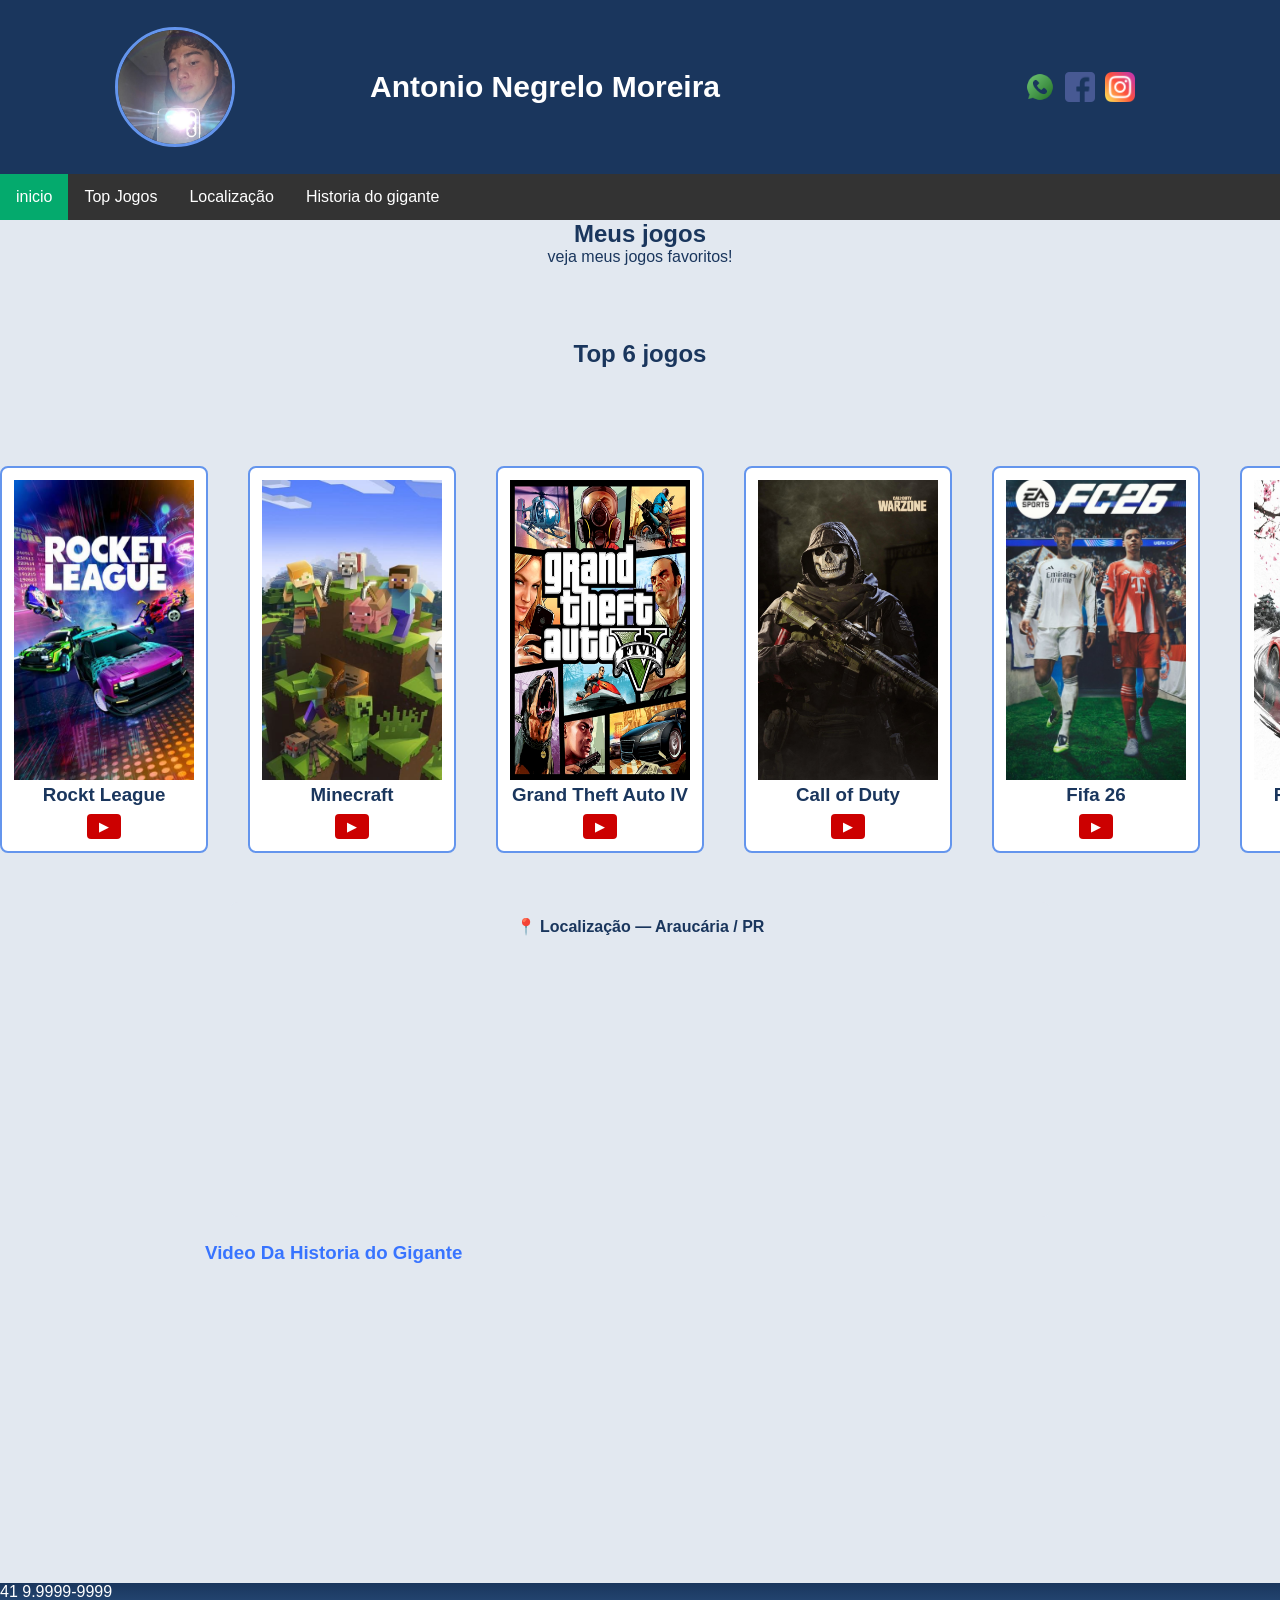
==== index.html @ faa94ea6 "92" ====
<!DOCTYPE html>
<html lang="pt-br">
<head>
<meta charset="UTF-8">

<meta name="viewport" content="width=device-width, initial- scale=1.0">

<title>Home | Antonio Negrelo Moreira</title>
<link rel="stylesheet" href="style.css">
</head>
<body>

<!--header é a parte do cabeçalho do site, é o topo da página-->
<header class="cabecalho-itens">

<img class="cabecalho_imagem" src="antfoto.png" alt="Logo da Página">

<h1 class="titulo_site">Antonio Negrelo Moreira</h1>
<div class="sociais">
<img class="icone-social" src="whatsapp.png" alt="Logo do Whats da Escola">
<img class="icone-social" src="facebook.png" alt="Facebook da Escola">
<img class="icone-social" src="instagram.png" alt="instagram da Escola">
</div>
</header>

<ul class="horizontal">
  <li><a class="active" href="index.html">inicio</a></li>
  <li><a href="top 6 jogos.html">Top Jogos</a></li>
  <li><a href="localização.html">Localização</a></li>
  <li><a href="historia do gigante.html">Historia do gigante</a></li>
</ul>


<!--Seção banner 1 é a parte do paragrafo 1 da página-->
<section class="banner1">
    <div class="banner-texto">
        <h1> Meus jogos </h1>
        <p> veja meus jogos favoritos!</p>
    </div>
</section>

<!--Seção estudantes é a parte do paragrafo 2 da página-->
<section class="estudante">
<h1 class="estudante_titulo">Top 6 jogos</h1>
<p> </p> 

</section>

<!--Seção estudantes é a parte do paragrafo 3 da página-->
<section class="estudante">
<div class="estudantes_todos">
<div class="estudante-div">
<img class="estudante-imagem" src="rocktleague.jpeg" alt="Foto da turma do 1CDS do ano de 2023">
<h3 class="estudante-nome">Rockt League</h3>
<a href="https://www.youtube.com/watch?v=SgSX3gOrj60" target="blank" 
class="botao-trailer"> ▶ </a>
</div>

<div class="estudante-div">
<img class="estudante-imagem" src="minecraft.jpg" alt="Foto da turma do 1CDS do ano de 2023">
<h3 class="estudante-nome">Minecraft</h3>
<a href="https://www.youtube.com/watch?v=79RwQe6EN_4&list=PLZHdY_46KnYvGWC_RUMxhVqboUOn0NlZK&index=1"target="blank" 
class="botao-trailer"> ▶ </a>
</div>

<div class="estudante-div">
<img class="estudante-imagem" src="gta.png" alt="Foto da turma do 1CDS do ano de 2023">
<h3 class="estudante-nome">Grand Theft Auto IV</h3>
<a href="https://www.youtube.com/watch?v=cv041_93_0Q"target="blank" 
class="botao-trailer"> ▶ </a>

</div>

<div class="estudante-div">
<img class="estudante-imagem" src="cod.jpg" alt="Foto da turma do 1CDS do ano de 2023">
<h3 class="estudante-nome">Call of Duty</h3>
<a href="https://www.youtube.com/watch?v=bH1lHCirCGI"target="blank" 
class="botao-trailer"> ▶ </a>

</div>

<div class="estudante-div">
<img class="estudante-imagem" src="fifa.jpg" alt="Foto da turma do 1CDS do ano de 2023">
<h3 class="estudante-nome">Fifa 26</h3>
<a href="https://www.youtube.com/watch?v=TSi0iJYSQ24"target="blank" 
class="botao-trailer"> ▶ </a>

</div>

<div class="estudante-div">
<img class="estudante-imagem" src="forza.jpg" alt="Foto da turma do 1CDS do ano de 2023">
<h3 class="estudante-nome">Forza Horizon 6</h3>
<a href="https://www.youtube.com/watch?v=p1wFbZwegpk"target="blank" 
class="botao-trailer"> ▶ </a>

</div>
</div>
</section>


<!-- ✨ ELEMENTO INÉDITO: MAPA — ARAUCÁRIA, PARANÁ -->
<div class="mapa-local">
  <h3>📍 Localização — Araucária / PR</h3>
  <iframe 
    src="https://www.google.com/maps/embed?pb=!1m18!1m12!1m3!1d3616.234521787954!2d-49.41680268489778!3d-25.586944783758047!2m3!1f0!2f0!3f0!3m2!1i1024!2i768!4f13.1!3m3!1m2!1s0x94dce18f0c477c09%3A0x40a32c6f10a7f2d0!2sArauc%C3%A1ria%20-%20PR!5e0!3m2!1spt-BR!2sbr!4v1782921234" 
    width="100%" 
    height="250" 
    style="border: none; border-radius: 8px;" 
    allowfullscreen="" 
    loading="lazy">
  </iframe>
</div>

<!--video-->
<div class="container-video">
  <h3 class="titulo_video"> Video Da Historia do Gigante</h3>
  <iframe width="100%" height="315" src="https://www.youtube.com/embed/yGZZJc6cv6U?si=d83aW45r7N-cAKhi" title="YouTube video player" frameborder="0" allow="accelerometer; autoplay; clipboard-write; encrypted-media; gyroscope; picture-in-picture; web-share" referrerpolicy="strict-origin-when-cross-origin" allowfullscreen></iframe>
</div>


<!--Seção rodapé é a parte final da paragrafo 3 da página-->
<footer class="escola">
<a class="link" href="https://wa.me/5541999999999"> 41 9.9999-9999
</a></h2>
<p>©2026 | Antonio Negrelo Moreira| Projet: Página Pessoal-Meus Jogos Favoritos | </p>
</footer>
</body>
</html>
---- style.css ----
*{
margin: 0;
padding: 0;
box-sizing: border-box;
}
body{
font-family: "Poppins", sans-serif;
}
header{
background-color: #1a365d;
color: #ffffff;
width: 100%;
padding: 20px;
}
.cabecalho-itens{
max-width: 1980px;
margin: 0 auto;
display: flex;
align-items: center;
justify-content: center;
}
.cabecalho_imagem {
    width: 120px;
    height: 120px;
    border-radius: 50%;
    object-fit: cover;
    border: 3px solid  #6495ed;
}

.titulo_site{
padding: 50px;
text-align: center;
width: 50%;
font-size: 30px;
}
.sociais{
display: flex;
justify-content: flex-end;
gap: 10px;
width: 25%;
padding-right: 30px;
}

.icone-social{
    width: 30px;
    height: 30px;
}
.banner1 {
    height: 100%;
    background: linear-gradient(#6495ed #4a78c2);
    display: flex;
    justify-content: center;
    align-items: center;
    
}

.banner-texto{
    text-align: center;
}

.escola-imagem {
    width: 180px;
    height: 260px;
    object-fit: cover;
    border-radius: 10px;
} 

.estudante_titulo{
padding: 50px;
text-align: center;

}
.estudante-nome{
text-align: center;
}
.estudante-imagem{
width: 180px;
height: 300px;
object-fit: center;
}
.estudante-icone{
width: 38px;
padding: 4px 8px;
}
.estudante{
background-image: #e2e8f0;
padding: 24px 0;
}

.estudantes_todos{
display: flex;
justify-content:space-around;
align-items: flex-start;
gap: 40px;
}

.escola{
background-image: linear-gradient(#1a365d,#2c5282);
color: white;
justify-content:center;
display:block;
}
.escola-titulo{
padding: 50px;
text-align: center;
}

.logo_rodape{
height: 80px;
padding: 12px 0;

}

.link{
color: #ffffff;
text-decoration: none;
}

.botao-trailer {
    display: inline-block;
    background-color: #cc0000; 
    color: #ffffff;
    font-size: 13px;
    padding: 5px 12px;
    border-radius: 4px;
    text-decoration: none;
    margin-top: 8px;
}
 
.botao-trailer:hover {
    background-color: #990000;
}

body{
    background-color: #e2e8f0;
    color: #1a365d;
}

.estudante-div{
    text-align: center;
    border: 2px solid #6495ed;
    border-radius: 8px;
    padding: 12px;
    background: #ffffff;
}

.container-video {
    COLOR: #3874FF ;
width: 100%;
max-width: 900px; /* opcional: limita a largura máxima */
margin: 0 auto;
padding: 0 15px; /* espaçamento lateral em telas pequenas */
box-sizing: border-box;
}

.titulo-video {
color: #ffffff;
font-size: 1.5rem;
margin-bottom: 1rem;
text-align: center;
}

/* Vídeo responsivo mantendo proporção 16:9 */
.video {
width: 100%;
height: auto;
aspect-ratio: 16 / 9;
border: none;
display: block;
}


.mapa-local {
  text-align: center;
  margin: 25px auto;
  padding: 15px;
  background-color: #e2e8f0;
  border-radius: 8px;
  max-width: 820px;
}
.mapa-local h3 {
  color: #1a365d;
  margin: 0 0 12px 0;
  font-size: 16px;
}

ul.horizontal {
    list-style-type: none;
    margin: 0;
    padding: 0;
    overflow: hidden;
    background-color: #333;
}

ul.horizontal li {
    float: left;
}

ul.horizontal li a {
    display: inline-block;
    color: white;
    text-align: center;
    padding: 14px 16px;
    text-decoration: none;
}

ul.horizontal li a:hover:not(.active) {
    background-color: #000;
}

ul.horizontal li a.active {
    background-color:#04AA6D;
}
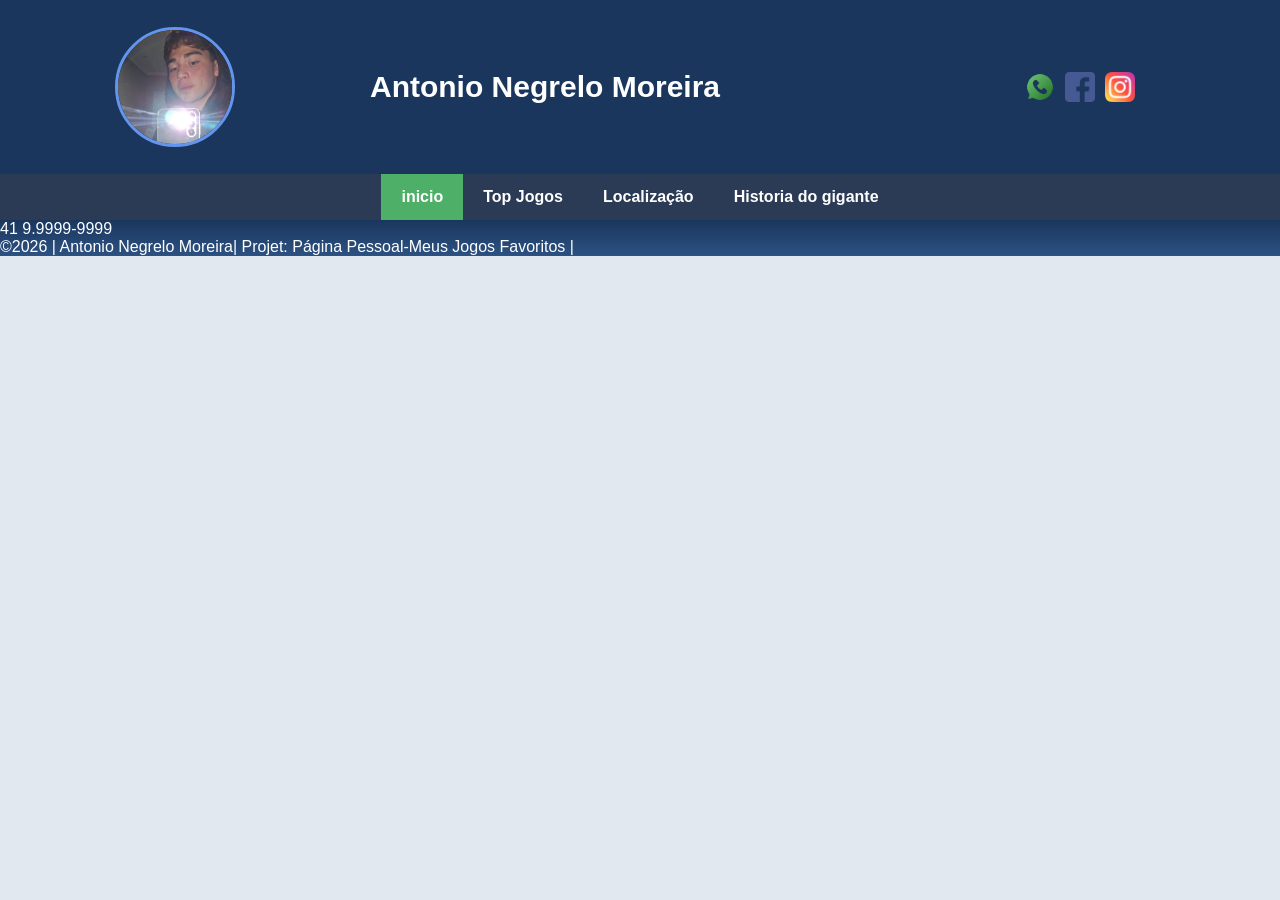
==== commit 1dc897e3: "pronto" ====
--- a/index.html
+++ b/index.html
@@ -23,99 +23,13 @@
 </div>
 </header>
 
+<!--MENU-->
 <ul class="horizontal">
   <li><a class="active" href="index.html">inicio</a></li>
-  <li><a href="top 6 jogos.html">Top Jogos</a></li>
+  <li><a href="top_6_jogos.html">Top Jogos</a></li>
   <li><a href="localização.html">Localização</a></li>
-  <li><a href="historia do gigante.html">Historia do gigante</a></li>
+  <li><a href="historia _do_gigante.html">Historia do gigante</a></li>
 </ul>
-
-
-<!--Seção banner 1 é a parte do paragrafo 1 da página-->
-<section class="banner1">
-    <div class="banner-texto">
-        <h1> Meus jogos </h1>
-        <p> veja meus jogos favoritos!</p>
-    </div>
-</section>
-
-<!--Seção estudantes é a parte do paragrafo 2 da página-->
-<section class="estudante">
-<h1 class="estudante_titulo">Top 6 jogos</h1>
-<p> </p> 
-
-</section>
-
-<!--Seção estudantes é a parte do paragrafo 3 da página-->
-<section class="estudante">
-<div class="estudantes_todos">
-<div class="estudante-div">
-<img class="estudante-imagem" src="rocktleague.jpeg" alt="Foto da turma do 1CDS do ano de 2023">
-<h3 class="estudante-nome">Rockt League</h3>
-<a href="https://www.youtube.com/watch?v=SgSX3gOrj60" target="blank" 
-class="botao-trailer"> ▶ </a>
-</div>
-
-<div class="estudante-div">
-<img class="estudante-imagem" src="minecraft.jpg" alt="Foto da turma do 1CDS do ano de 2023">
-<h3 class="estudante-nome">Minecraft</h3>
-<a href="https://www.youtube.com/watch?v=79RwQe6EN_4&list=PLZHdY_46KnYvGWC_RUMxhVqboUOn0NlZK&index=1"target="blank" 
-class="botao-trailer"> ▶ </a>
-</div>
-
-<div class="estudante-div">
-<img class="estudante-imagem" src="gta.png" alt="Foto da turma do 1CDS do ano de 2023">
-<h3 class="estudante-nome">Grand Theft Auto IV</h3>
-<a href="https://www.youtube.com/watch?v=cv041_93_0Q"target="blank" 
-class="botao-trailer"> ▶ </a>
-
-</div>
-
-<div class="estudante-div">
-<img class="estudante-imagem" src="cod.jpg" alt="Foto da turma do 1CDS do ano de 2023">
-<h3 class="estudante-nome">Call of Duty</h3>
-<a href="https://www.youtube.com/watch?v=bH1lHCirCGI"target="blank" 
-class="botao-trailer"> ▶ </a>
-
-</div>
-
-<div class="estudante-div">
-<img class="estudante-imagem" src="fifa.jpg" alt="Foto da turma do 1CDS do ano de 2023">
-<h3 class="estudante-nome">Fifa 26</h3>
-<a href="https://www.youtube.com/watch?v=TSi0iJYSQ24"target="blank" 
-class="botao-trailer"> ▶ </a>
-
-</div>
-
-<div class="estudante-div">
-<img class="estudante-imagem" src="forza.jpg" alt="Foto da turma do 1CDS do ano de 2023">
-<h3 class="estudante-nome">Forza Horizon 6</h3>
-<a href="https://www.youtube.com/watch?v=p1wFbZwegpk"target="blank" 
-class="botao-trailer"> ▶ </a>
-
-</div>
-</div>
-</section>
-
-
-<!-- ✨ ELEMENTO INÉDITO: MAPA — ARAUCÁRIA, PARANÁ -->
-<div class="mapa-local">
-  <h3>📍 Localização — Araucária / PR</h3>
-  <iframe 
-    src="https://www.google.com/maps/embed?pb=!1m18!1m12!1m3!1d3616.234521787954!2d-49.41680268489778!3d-25.586944783758047!2m3!1f0!2f0!3f0!3m2!1i1024!2i768!4f13.1!3m3!1m2!1s0x94dce18f0c477c09%3A0x40a32c6f10a7f2d0!2sArauc%C3%A1ria%20-%20PR!5e0!3m2!1spt-BR!2sbr!4v1782921234" 
-    width="100%" 
-    height="250" 
-    style="border: none; border-radius: 8px;" 
-    allowfullscreen="" 
-    loading="lazy">
-  </iframe>
-</div>
-
-<!--video-->
-<div class="container-video">
-  <h3 class="titulo_video"> Video Da Historia do Gigante</h3>
-  <iframe width="100%" height="315" src="https://www.youtube.com/embed/yGZZJc6cv6U?si=d83aW45r7N-cAKhi" title="YouTube video player" frameborder="0" allow="accelerometer; autoplay; clipboard-write; encrypted-media; gyroscope; picture-in-picture; web-share" referrerpolicy="strict-origin-when-cross-origin" allowfullscreen></iframe>
-</div>
 
 
 <!--Seção rodapé é a parte final da paragrafo 3 da página-->
--- a/style.css
+++ b/style.css
@@ -184,30 +184,33 @@
   font-size: 16px;
 }
 
+/* Centraliza e aplica a cor do topo */
 ul.horizontal {
-    list-style-type: none;
-    margin: 0;
-    padding: 0;
-    overflow: hidden;
-    background-color: #333;
-}
-
-ul.horizontal li {
-    float: left;
-}
-
+  list-style-type: none;
+  margin: 0;
+  padding: 0;
+  background-color: #2b3a55; /* Azul do seu cabeçalho */
+  display: flex;             /* Flexbox para centralizar */
+  justify-content: center;   /* Centraliza os itens no meio da tela */
+}
+
+/* Estilo dos botões */
 ul.horizontal li a {
-    display: inline-block;
-    color: white;
-    text-align: center;
-    padding: 14px 16px;
-    text-decoration: none;
-}
-
-ul.horizontal li a:hover:not(.active) {
-    background-color: #000;
-}
-
+  display: block;
+  color: #ffffff;
+  text-align: center;
+  padding: 14px 20px;
+  text-decoration: none;
+  font-family: sans-serif;
+  font-weight: bold;
+}
+
+/* Efeito ao passar o mouse */
+ul.horizontal li a:hover {
+  background-color: #3f5173; /* Azul um pouco mais claro */
+}
+
+/* Botão da página ativa */
 ul.horizontal li a.active {
-    background-color:#04AA6D;
-}
+  background-color: #4eb068; /* Verde de destaque */
+}
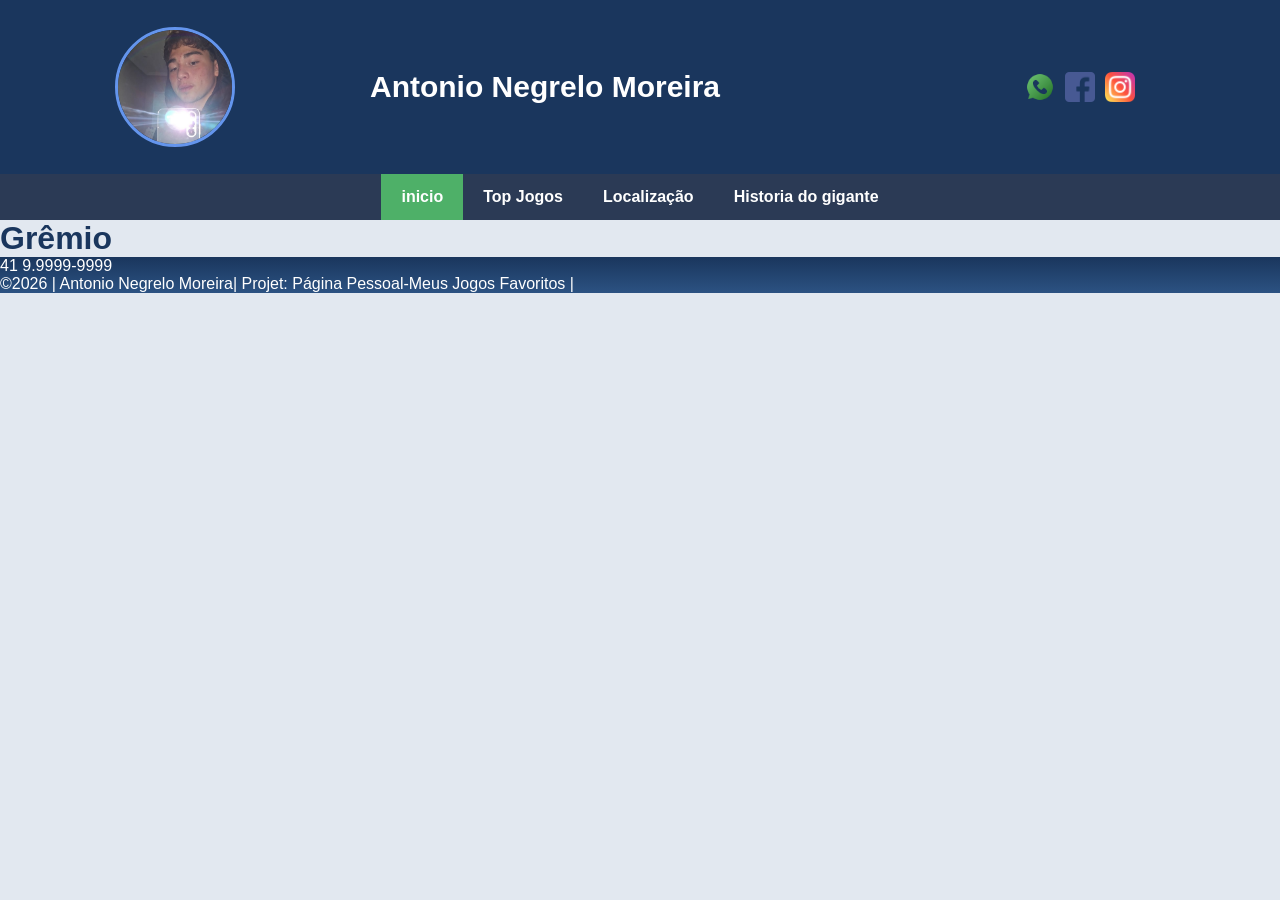
==== commit 7b0ecef5: "91" ====
--- a/index.html
+++ b/index.html
@@ -28,9 +28,12 @@
   <li><a class="active" href="index.html">inicio</a></li>
   <li><a href="top_6_jogos.html">Top Jogos</a></li>
   <li><a href="localização.html">Localização</a></li>
-  <li><a href="historia _do_gigante.html">Historia do gigante</a></li>
+  <li><a href="historia_do_gigante.html">Historia do gigante</a></li>
 </ul>
 
+<div class="apresentação">
+  <h1>Grêmio</h1>
+</div>
 
 <!--Seção rodapé é a parte final da paragrafo 3 da página-->
 <footer class="escola">
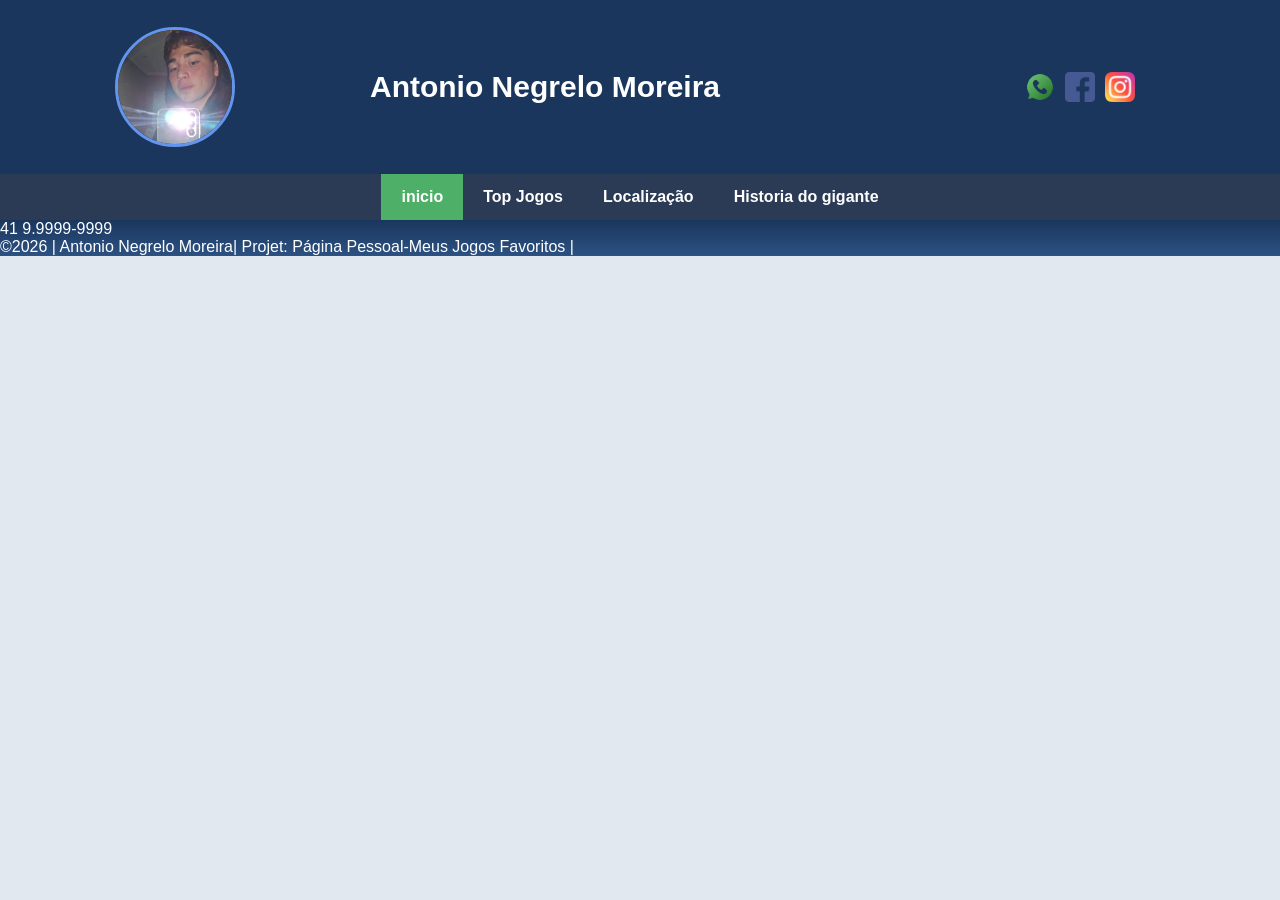
==== commit dd07b864: "97" ====
--- a/index.html
+++ b/index.html
@@ -32,7 +32,7 @@
 </ul>
 
 <div class="apresentação">
-  <h1>Grêmio</h1>
+  <h1></h1>
 </div>
 
 <!--Seção rodapé é a parte final da paragrafo 3 da página-->
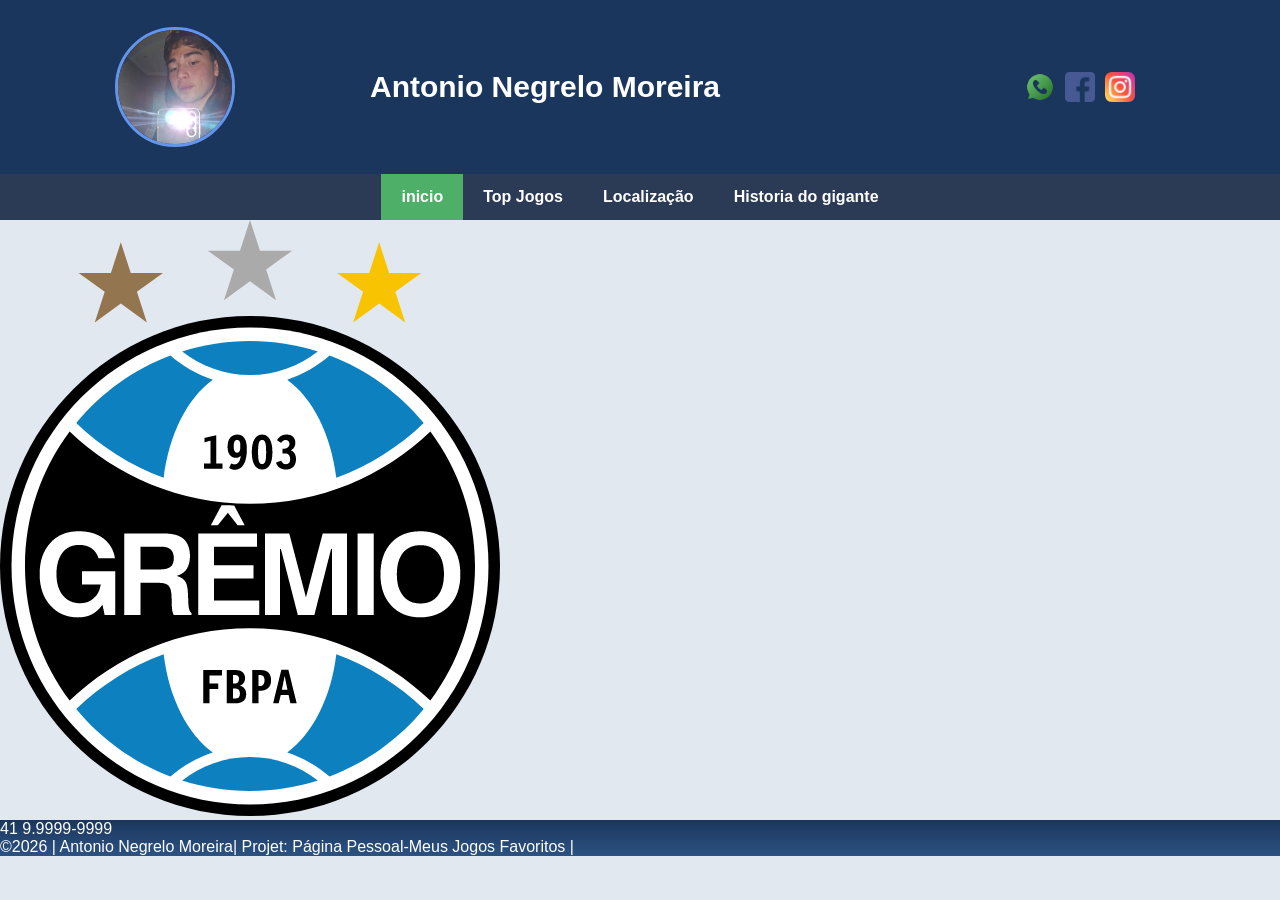
==== commit cf192825: "100" ====
--- a/index.html
+++ b/index.html
@@ -32,7 +32,7 @@
 </ul>
 
 <div class="apresentação">
-  <h1></h1>
+  <img src="gremio.png" alt="Grêmio">
 </div>
 
 <!--Seção rodapé é a parte final da paragrafo 3 da página-->
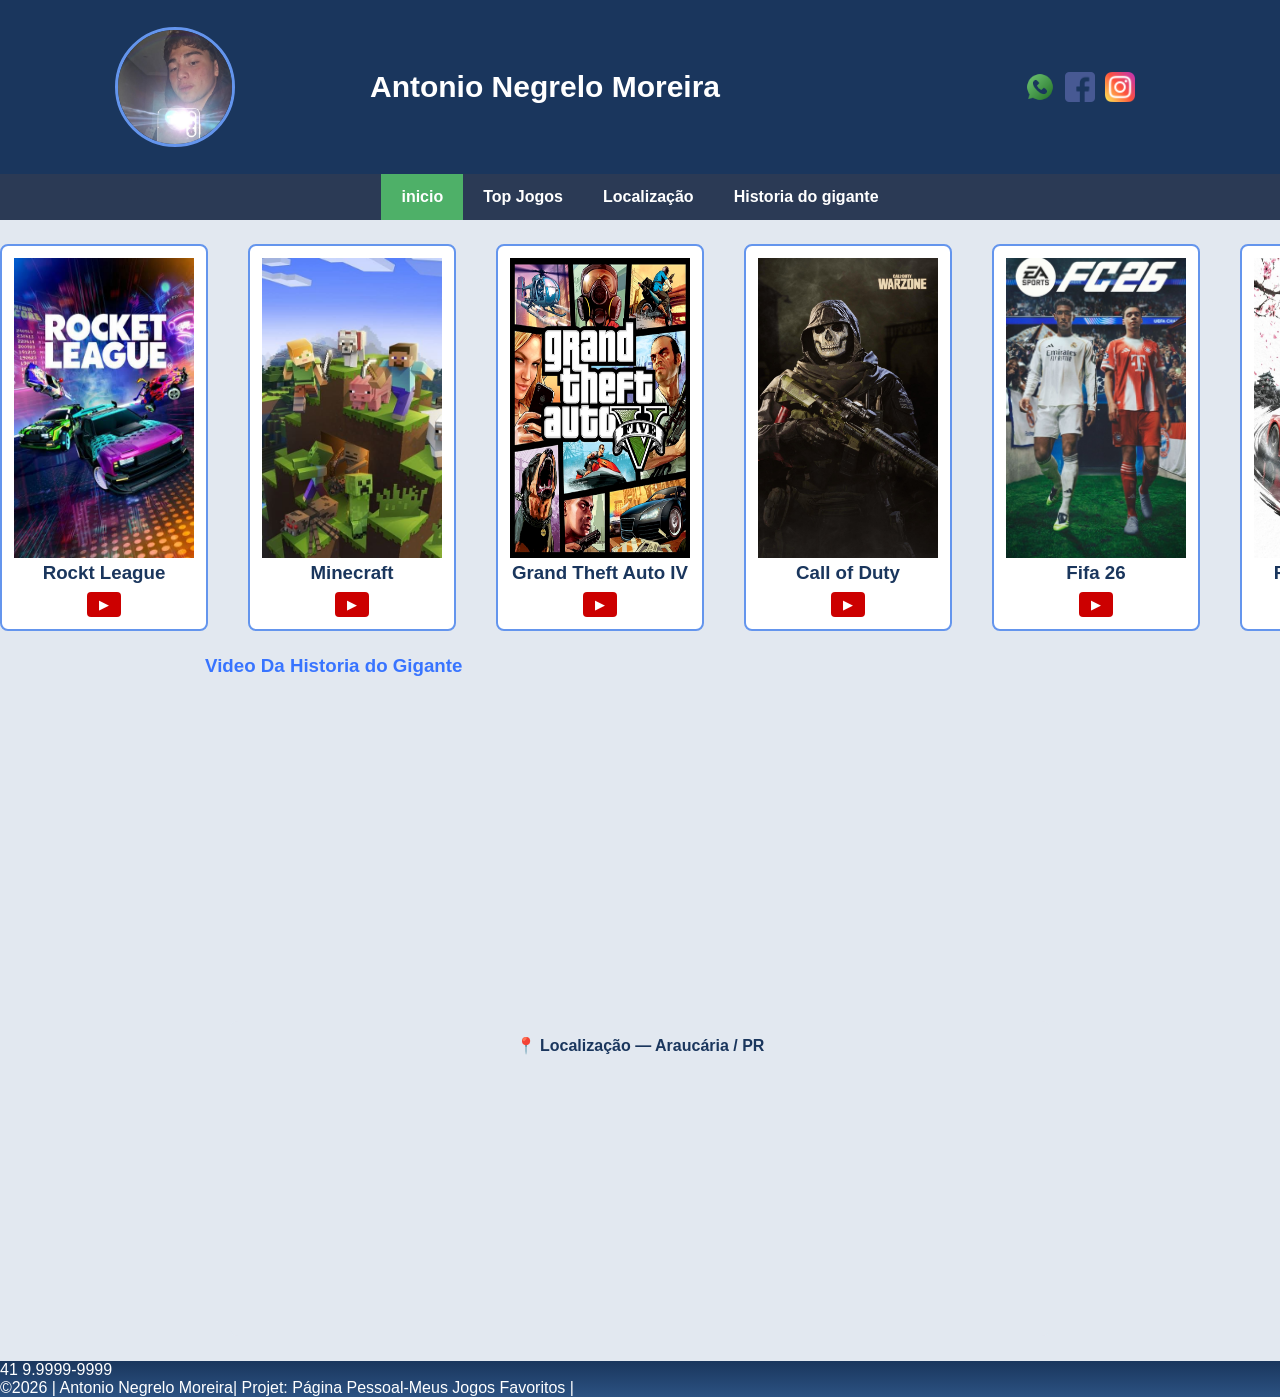
==== commit 7ec3b78c: "101" ====
--- a/index.html
+++ b/index.html
@@ -31,8 +31,74 @@
   <li><a href="historia_do_gigante.html">Historia do gigante</a></li>
 </ul>
 
-<div class="apresentação">
-  <img src="gremio.png" alt="Grêmio">
+<!--Seção estudantes é a parte do paragrafo 3 da página-->
+<section class="estudante">
+<div class="estudantes_todos">
+<div class="estudante-div">
+<img class="estudante-imagem" src="rocktleague.jpeg" alt="Foto da turma do 1CDS do ano de 2023">
+<h3 class="estudante-nome">Rockt League</h3>
+<a href="https://www.youtube.com/watch?v=SgSX3gOrj60" target="blank" 
+class="botao-trailer"> ▶ </a>
+</div>
+
+<div class="estudante-div">
+<img class="estudante-imagem" src="minecraft.jpg" alt="Foto da turma do 1CDS do ano de 2023">
+<h3 class="estudante-nome">Minecraft</h3>
+<a href="https://www.youtube.com/watch?v=79RwQe6EN_4&list=PLZHdY_46KnYvGWC_RUMxhVqboUOn0NlZK&index=1"target="blank" 
+class="botao-trailer"> ▶ </a>
+</div>
+
+<div class="estudante-div">
+<img class="estudante-imagem" src="gta.png" alt="Foto da turma do 1CDS do ano de 2023">
+<h3 class="estudante-nome">Grand Theft Auto IV</h3>
+<a href="https://www.youtube.com/watch?v=cv041_93_0Q"target="blank" 
+class="botao-trailer"> ▶ </a>
+
+</div>
+
+<div class="estudante-div">
+<img class="estudante-imagem" src="cod.jpg" alt="Foto da turma do 1CDS do ano de 2023">
+<h3 class="estudante-nome">Call of Duty</h3>
+<a href="https://www.youtube.com/watch?v=bH1lHCirCGI"target="blank" 
+class="botao-trailer"> ▶ </a>
+
+</div>
+
+<div class="estudante-div">
+<img class="estudante-imagem" src="fifa.jpg" alt="Foto da turma do 1CDS do ano de 2023">
+<h3 class="estudante-nome">Fifa 26</h3>
+<a href="https://www.youtube.com/watch?v=TSi0iJYSQ24"target="blank" 
+class="botao-trailer"> ▶ </a>
+
+</div>
+
+<div class="estudante-div">
+<img class="estudante-imagem" src="forza.jpg" alt="Foto da turma do 1CDS do ano de 2023">
+<h3 class="estudante-nome">Forza Horizon 6</h3>
+<a href="https://www.youtube.com/watch?v=p1wFbZwegpk"target="blank" 
+class="botao-trailer"> ▶ </a>
+
+</div>
+</div>
+</section>
+
+<!--video-->
+<div class="container-video">
+  <h3 class="titulo_video"> Video Da Historia do Gigante</h3>
+  <iframe width="100%" height="315" src="https://www.youtube.com/embed/yGZZJc6cv6U?si=d83aW45r7N-cAKhi" title="YouTube video player" frameborder="0" allow="accelerometer; autoplay; clipboard-write; encrypted-media; gyroscope; picture-in-picture; web-share" referrerpolicy="strict-origin-when-cross-origin" allowfullscreen></iframe>
+</div>
+
+<!-- ✨ ELEMENTO INÉDITO: MAPA — ARAUCÁRIA, PARANÁ -->
+<div class="mapa-local">
+  <h3>📍 Localização — Araucária / PR</h3>
+  <iframe 
+    src="https://www.google.com/maps/embed?pb=!1m18!1m12!1m3!1d3616.234521787954!2d-49.41680268489778!3d-25.586944783758047!2m3!1f0!2f0!3f0!3m2!1i1024!2i768!4f13.1!3m3!1m2!1s0x94dce18f0c477c09%3A0x40a32c6f10a7f2d0!2sArauc%C3%A1ria%20-%20PR!5e0!3m2!1spt-BR!2sbr!4v1782921234" 
+    width="100%" 
+    height="250" 
+    style="border: none; border-radius: 8px;" 
+    allowfullscreen="" 
+    loading="lazy">
+  </iframe>
 </div>
 
 <!--Seção rodapé é a parte final da paragrafo 3 da página-->
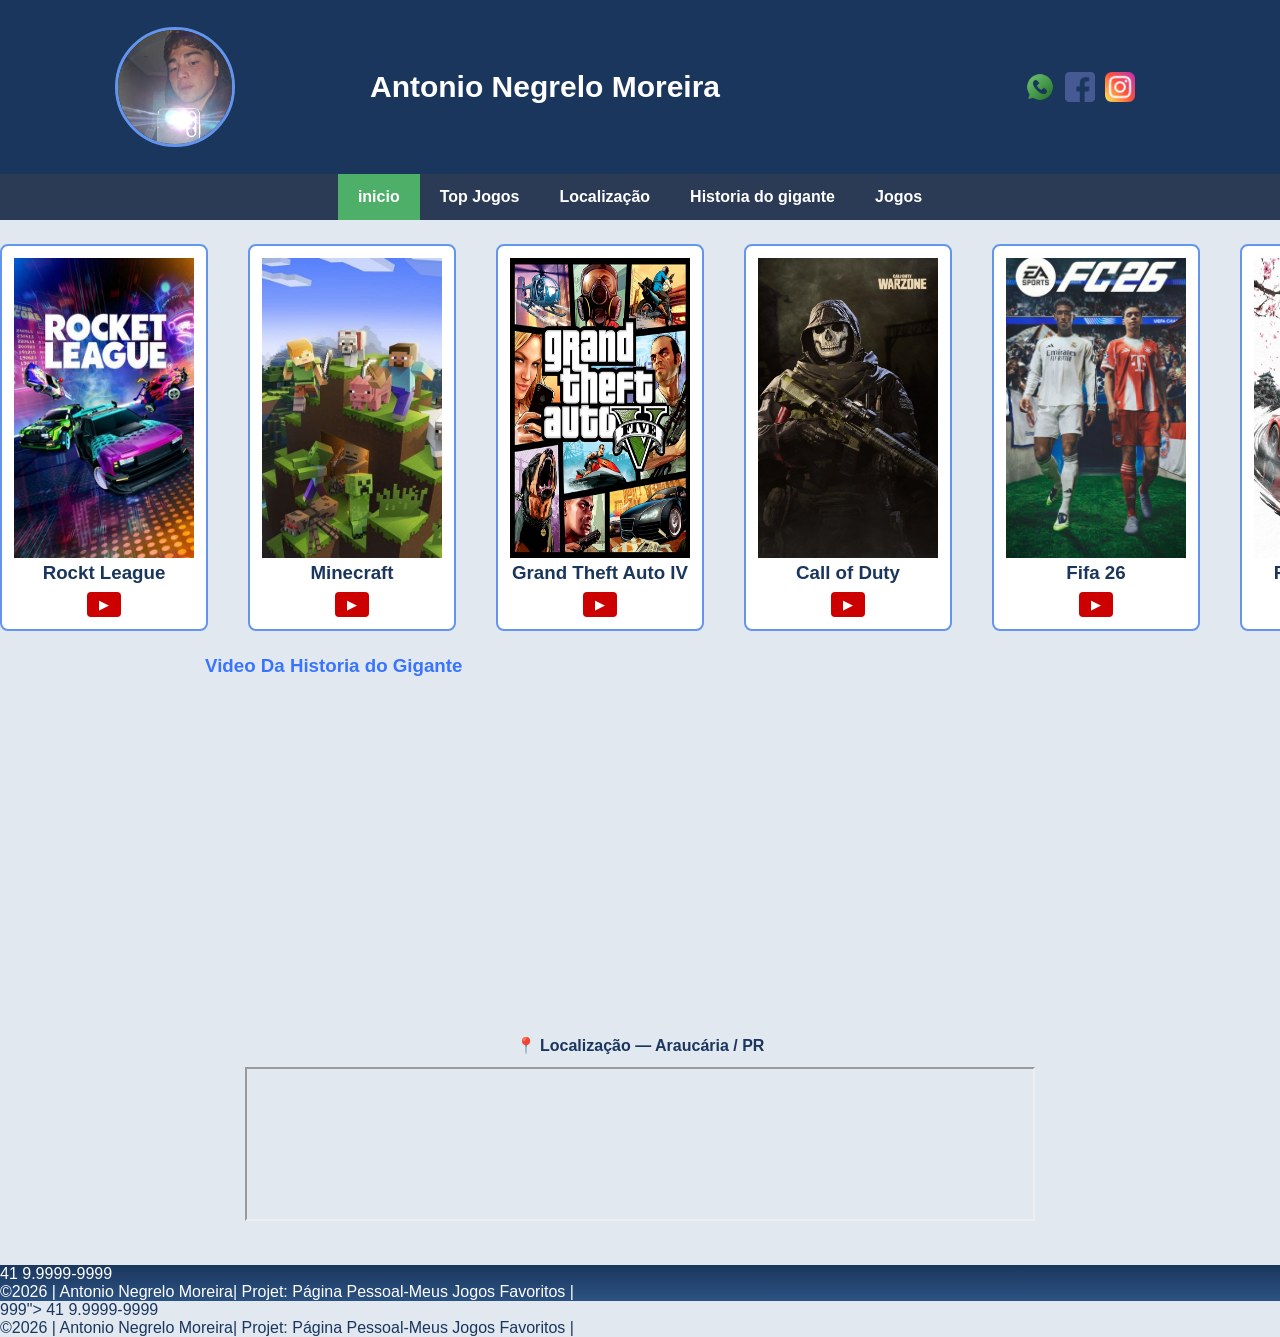
==== commit 280c28cd: "5555" ====
--- a/index.html
+++ b/index.html
@@ -29,6 +29,8 @@
   <li><a href="top_6_jogos.html">Top Jogos</a></li>
   <li><a href="localização.html">Localização</a></li>
   <li><a href="historia_do_gigante.html">Historia do gigante</a></li>
+    <li><a href="jogo.html">Jogos</a></li>
+
 </ul>
 
 <!--Seção estudantes é a parte do paragrafo 3 da página-->
@@ -93,8 +95,32 @@
   <h3>📍 Localização — Araucária / PR</h3>
   <iframe 
     src="https://www.google.com/maps/embed?pb=!1m18!1m12!1m3!1d3616.234521787954!2d-49.41680268489778!3d-25.586944783758047!2m3!1f0!2f0!3f0!3m2!1i1024!2i768!4f13.1!3m3!1m2!1s0x94dce18f0c477c09%3A0x40a32c6f10a7f2d0!2sArauc%C3%A1ria%20-%20PR!5e0!3m2!1spt-BR!2sbr!4v1782921234" 
-    width="100%" 
-    height="250" 
+    width="100%" 999"> 41 9.9999-9999
+</a></h2>
+<p>©2026 | Antonio Negrelo Moreira| Projet: Página Pessoal-Meus Jogos Favoritos | </p>
+</footer>
+</body>
+</html>
+
+
+
+    height="250" 999"> 41 9.9999-9999
+</a></h2>
+<p>©2026 | Antonio Negrelo Moreira| Projet: Página Pessoal-Meus Jogos Favoritos | </p>999"> 41 9.9999-9999
+</a></h2>
+<p>©2026 | Antonio Negrelo Moreira| Projet: Página Pessoal-Meus Jogos Favoritos | </p>
+</footer>
+</body>
+</html>
+
+
+
+</footer>
+</body>
+</html>
+
+
+
     style="border: none; border-radius: 8px;" 
     allowfullscreen="" 
     loading="lazy">
@@ -111,3 +137,11 @@
 </html>
 
 
+999"> 41 9.9999-9999
+</a></h2>
+<p>©2026 | Antonio Negrelo Moreira| Projet: Página Pessoal-Meus Jogos Favoritos | </p>
+</footer>
+</body>
+</html>
+
+
--- a/style.css
+++ b/style.css
@@ -213,4 +213,87 @@
 /* Botão da página ativa */
 ul.horizontal li a.active {
   background-color: #4eb068; /* Verde de destaque */
-}+}
+
+/* Área principal do jogo */
+.secao-jogo {
+    width: 100%;
+    margin: 30px auto;
+    box-sizing: border-box;
+    text-align: center;
+}
+
+/* Quadro do jogo */
+.quadro-jogo {
+    display: block;
+    position: relative;
+    width: calc(100% - 32px);
+    max-width: 1400px;
+    aspect-ratio: 16 / 9;
+    margin: 0 auto;
+    padding: 0;
+    background: #080808;
+    overflow: hidden;
+    border-radius: 14px;
+    box-sizing: border-box;
+}
+
+/* O jogo preenche completamente o quadro */
+.quadro-jogo iframe {
+    position: absolute;
+    inset: 0;
+    display: block;
+    width: 100%;
+    height: 100%;
+    max-width: none;
+    margin: 0;
+    padding: 0;
+    border: none;
+    background: #000000;
+}
+
+/* Tela cheia */
+#jogo-frame:fullscreen {
+    position: fixed;
+    inset: 0;
+    width: 100vw;
+    height: 100vh;
+    max-width: none;
+    border: none;
+    border-radius: 0;
+    background: #000000;
+}
+
+/* Botão de tela cheia */
+.botao-tela-cheia {
+    display: block;
+    margin: 12px auto 30px;
+    padding: 12px 22px;
+    background: #171717;
+    color: #ffffff;
+    border: 1px solid #c49b45;
+    border-radius: 8px;
+    font-size: 16px;
+    font-weight: bold;
+    cursor: pointer;
+    transition: background 0.2s, color 0.2s;
+}
+
+.botao-tela-cheia:hover {
+    background: #c49b45;
+    color: #111111;
+}
+
+/* Link para abrir o jogo em outra aba */
+.link-jogo {
+    margin-top: 14px;
+}
+
+.link-jogo a {
+    color: #c49b45;
+    text-decoration: none;
+}
+
+.link-jogo a:hover {
+    text-decoration: underline;
+}
